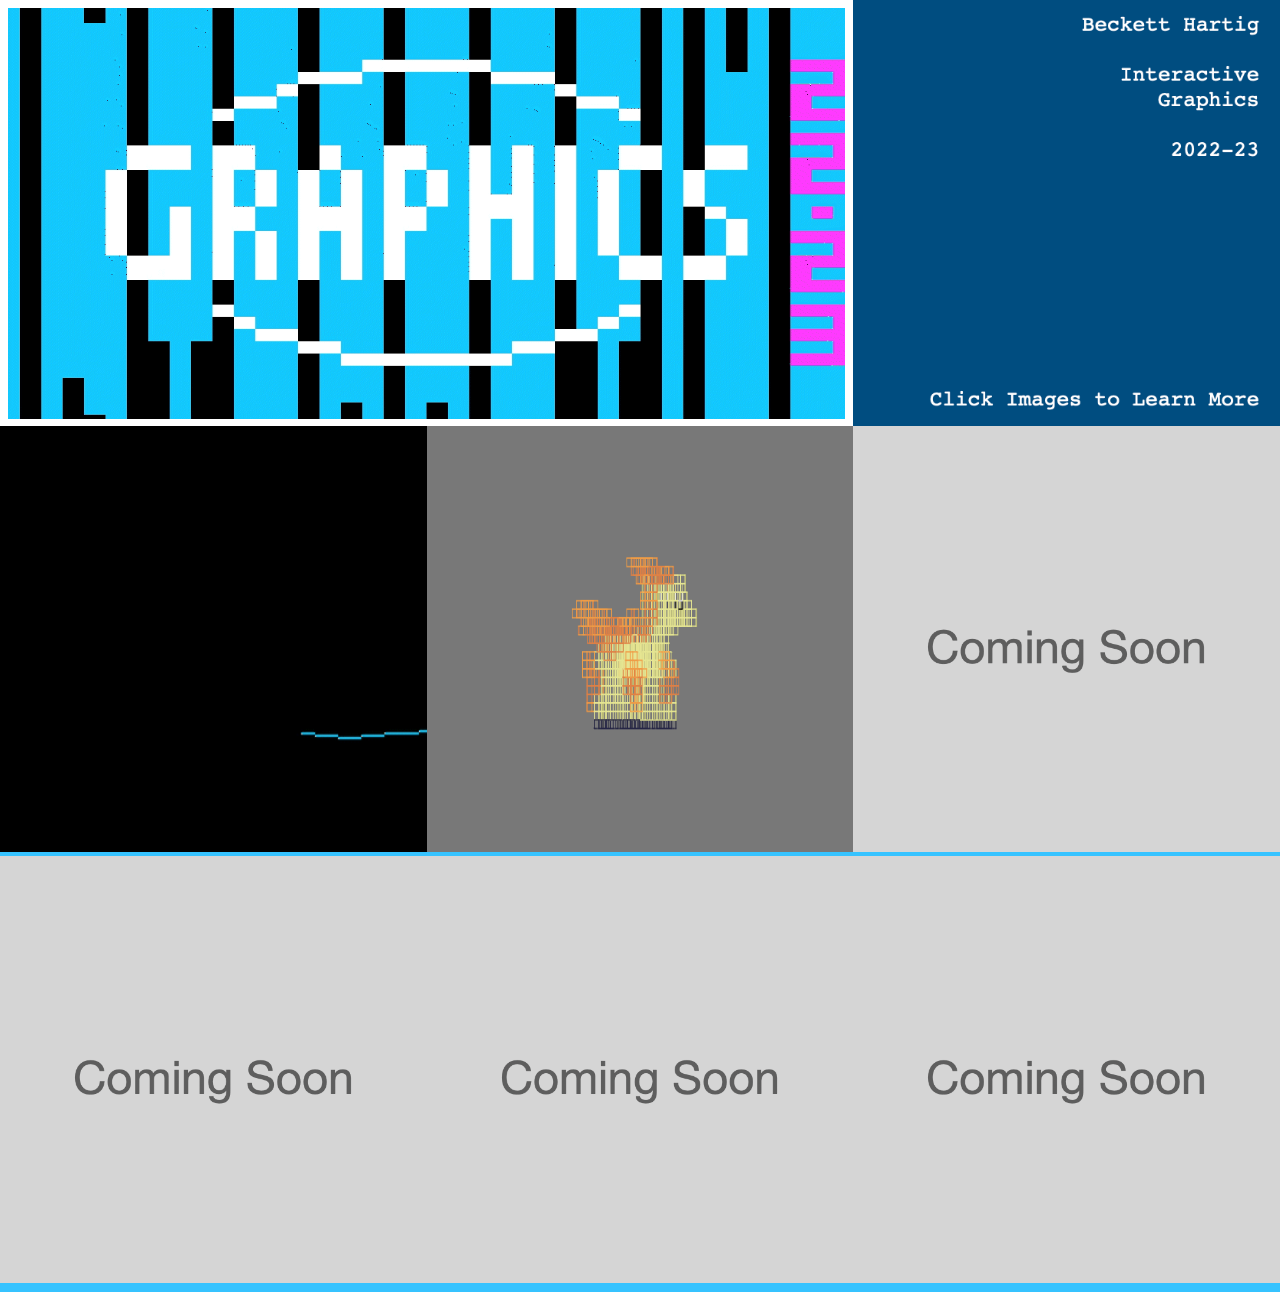
==== index.html @ b677a35a "Update index.html" ====
<!DOCTYPE html>
<html lang="en">
  <head>
    <meta charset="UTF-8">
    <meta name="viewport" content="width=device-width, initial-scale=1.0">
    <meta http-equiv="X-UA-Compatible" content="ie=edge">
    <title></title>
    <link rel="stylesheet" href="style.css">
  </head>
  <body>
    <a href="iglogo.html"><img src="graphicsgif_AdobeExpress.gif" width="66.6666666%"
    ><a href="index.html"><img src="Screen Shot 2023-01-12 at 8.29.24 PM.png" width="33.3333333%"
    ><a href="appleiianimation.html"><img src="recording_of_scroller_AdobeExpress.gif" width="33.3333333%"
    ><a href="ponyta.html"><img src="Ponyta - Beckett (1).gif" width="33.3333333%"
    ><a href="index.html"><img src="Screen Shot 2023-01-12 at 8.47.08 PM.png" width="33.3333333%"
    ><a href="index.html"><img src="Screen Shot 2023-01-12 at 8.47.08 PM.png" width="33.3333333%"
    ><a href="index.html"><img src="Screen Shot 2023-01-12 at 8.47.08 PM.png" width="33.3333333%"
    ><a href="index.html"><img src="Screen Shot 2023-01-12 at 8.47.08 PM.png" width="33.3333333%">
  </body>
</html>
---- style.css ----
* {
    margin: 0;
}

img[src="graphicsgif_AdobeExpress.gif"]:hover, img[src="recording_of_scroller_AdobeExpress.gif"]:hover, img[src="Ponyta - Beckett (1).gif"]:hover, img[src="Screen Shot 2023-01-12 at 8.47.08 PM.png"]:hover {
    outline: 8px solid white;
    outline-offset: -8px;
}

img[src="Screen Shot 2023-01-12 at 8.29.24 PM.png"]:hover {
    outline: 8px solid #AB00FE;
    outline-offset: -8px;
}

img[src="recording_of_scroller_AdobeExpress.gif"], img[src="Ponyta - Beckett (1).gif"], img[src="Screen Shot 2023-01-12 at 8.47.08 PM.png"] {
    position: relative;
    top:-5px;
}

body {
    background-color: #36c3ff;
    font-family: Copperplate, Papyrus, fantasy;
}
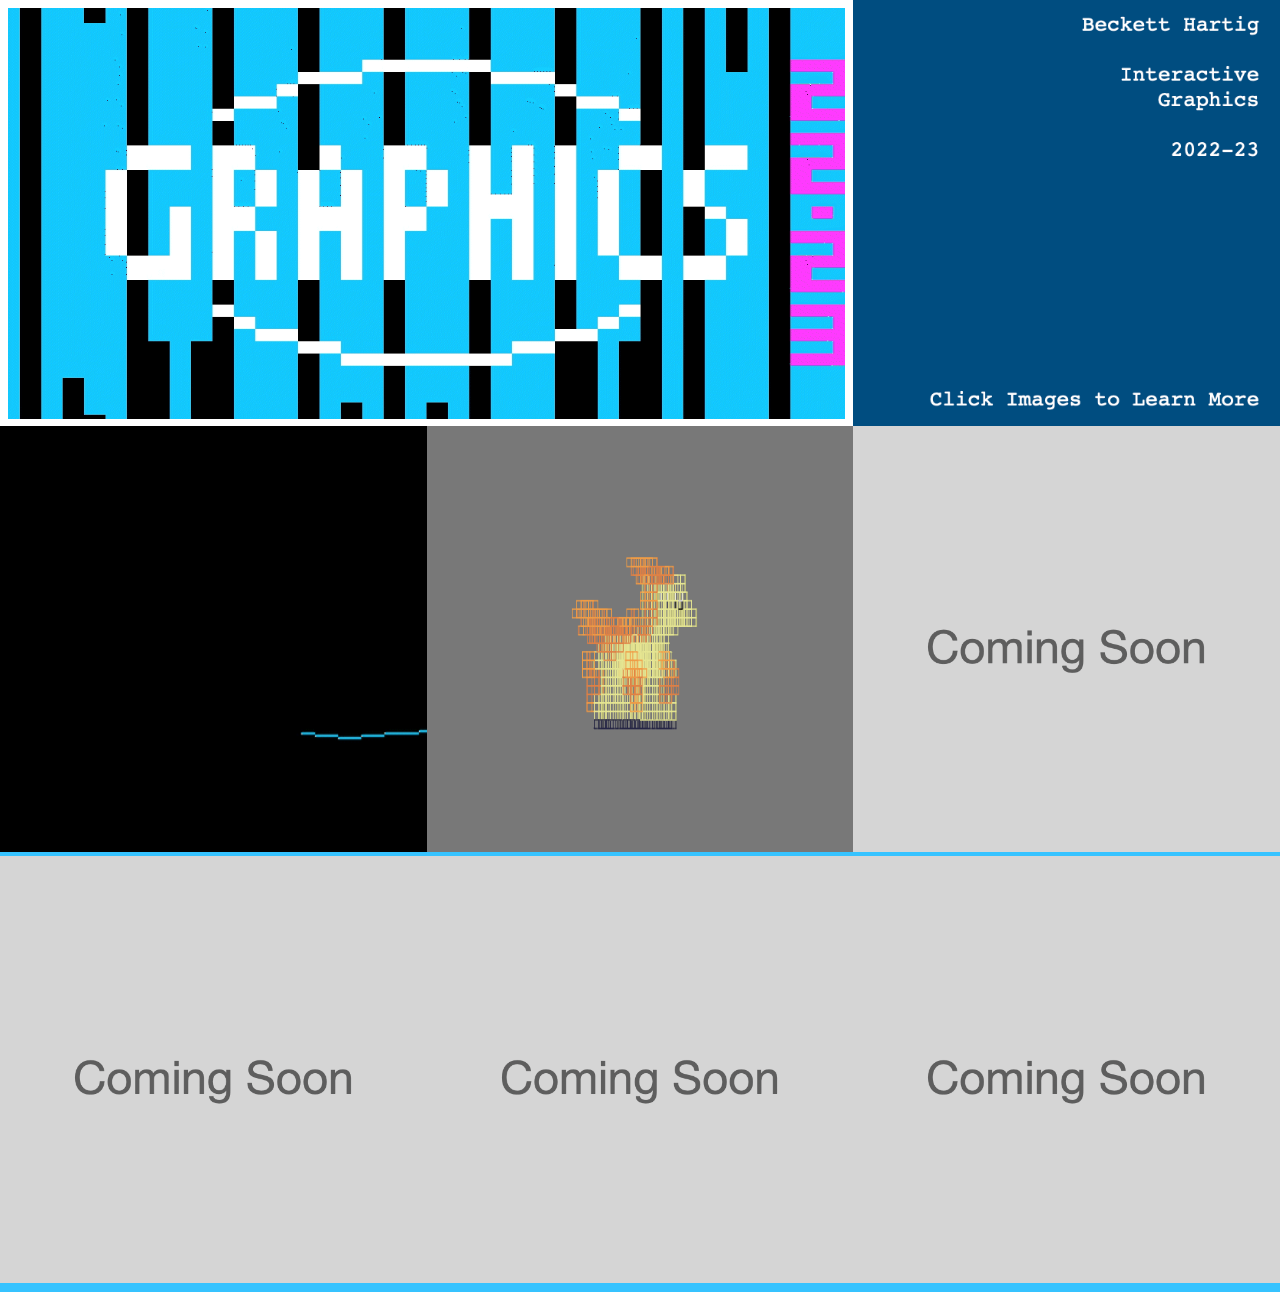
==== commit 7bffca86: "Update index.html" ====
--- a/index.html
+++ b/index.html
@@ -12,9 +12,9 @@
     ><a href="index.html"><img src="Screen Shot 2023-01-12 at 8.29.24 PM.png" width="33.3333333%"
     ><a href="appleiianimation.html"><img src="recording_of_scroller_AdobeExpress.gif" width="33.3333333%"
     ><a href="ponyta.html"><img src="Ponyta - Beckett (1).gif" width="33.3333333%"
-    ><a href="index.html"><img src="Screen Shot 2023-01-12 at 8.47.08 PM.png" width="33.3333333%"
-    ><a href="index.html"><img src="Screen Shot 2023-01-12 at 8.47.08 PM.png" width="33.3333333%"
-    ><a href="index.html"><img src="Screen Shot 2023-01-12 at 8.47.08 PM.png" width="33.3333333%"
-    ><a href="index.html"><img src="Screen Shot 2023-01-12 at 8.47.08 PM.png" width="33.3333333%">
+    ><a href="index.html"><img src="Screen Shot 2023-01-12 at 8.47.08 PM.png" class="rowtwo" width="33.3333333%"
+    ><a href="index.html"><img src="Screen Shot 2023-01-12 at 8.47.08 PM.png" class="rowthree" width="33.3333333%"
+    ><a href="index.html"><img src="Screen Shot 2023-01-12 at 8.47.08 PM.png" class="rowthree" width="33.3333333%"
+    ><a href="index.html"><img src="Screen Shot 2023-01-12 at 8.47.08 PM.png" class="rowthree" width="33.3333333%">
   </body>
 </html>
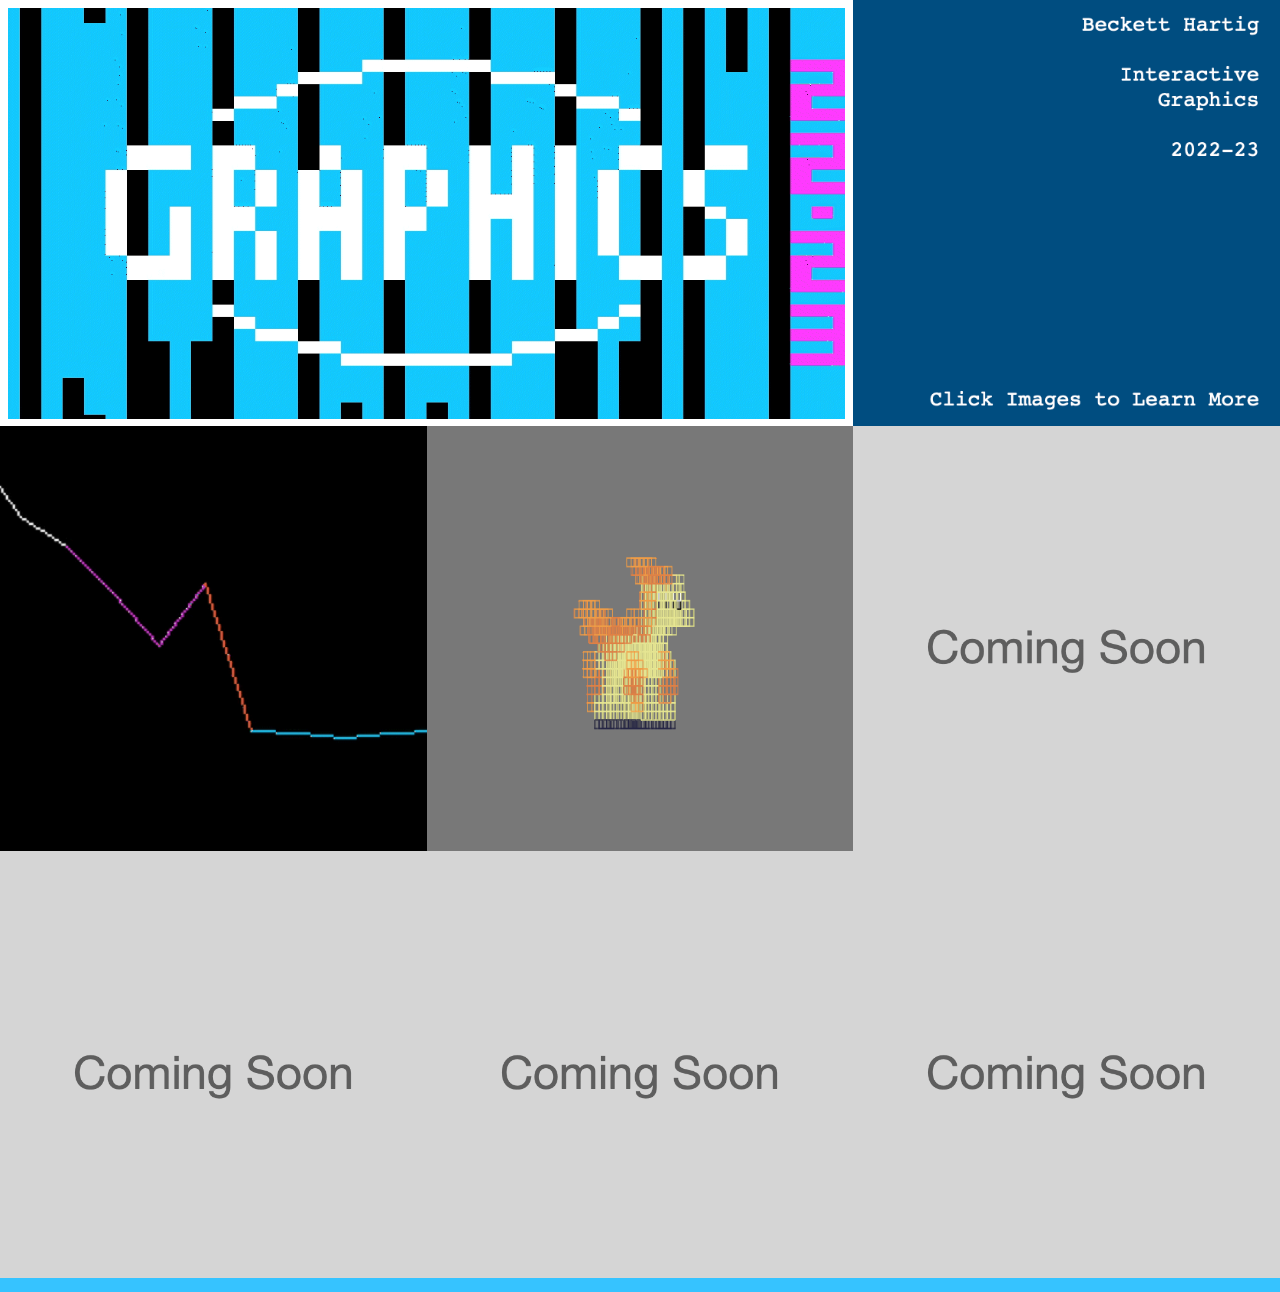
==== commit 9de5d7ad: "Update index.html" ====
--- a/index.html
+++ b/index.html
@@ -8,7 +8,7 @@
     <link rel="stylesheet" href="style.css">
   </head>
   <body>
-    <a href="iglogo.html"><img src="graphicsgif_AdobeExpress.gif" width="66.6666666%"
+    <a href="iglogo.html"><img src="graphicsgif_AdobeExpress.gif" class="homep" width="66.6666666%"
     ><a href="index.html"><img src="Screen Shot 2023-01-12 at 8.29.24 PM.png" width="33.3333333%"
     ><a href="appleiianimation.html"><img src="recording_of_scroller_AdobeExpress.gif" width="33.3333333%"
     ><a href="ponyta.html"><img src="Ponyta - Beckett (1).gif" width="33.3333333%"
--- a/style.css
+++ b/style.css
@@ -2,7 +2,7 @@
     margin: 0;
 }
 
-img[src="graphicsgif_AdobeExpress.gif"]:hover, img[src="recording_of_scroller_AdobeExpress.gif"]:hover, img[src="Ponyta - Beckett (1).gif"]:hover, img[src="Screen Shot 2023-01-12 at 8.47.08 PM.png"]:hover {
+img[src="graphicsgif_AdobeExpress.gif"].homep:hover, img[src="recording_of_scroller_AdobeExpress.gif"]:hover, img[src="Ponyta - Beckett (1).gif"]:hover, img[src="Screen Shot 2023-01-12 at 8.47.08 PM.png"]:hover, img[src="Screen Shot 2023-01-12 at 11.12.40 PM.png"]:hover {
     outline: 8px solid white;
     outline-offset: -8px;
 }
@@ -12,12 +12,16 @@
     outline-offset: -8px;
 }
 
-img[src="recording_of_scroller_AdobeExpress.gif"], img[src="Ponyta - Beckett (1).gif"], img[src="Screen Shot 2023-01-12 at 8.47.08 PM.png"] {
+img[src="recording_of_scroller_AdobeExpress.gif"], img[src="Ponyta - Beckett (1).gif"], img[src="Screen Shot 2023-01-12 at 8.47.08 PM.png"].rowtwo {
     position: relative;
     top:-5px;
 }
 
+img[src="Screen Shot 2023-01-12 at 8.47.08 PM.png"].rowthree {
+    position: relative;
+    top:-10px;
+}
+
 body {
     background-color: #36c3ff;
-    font-family: Copperplate, Papyrus, fantasy;
 }
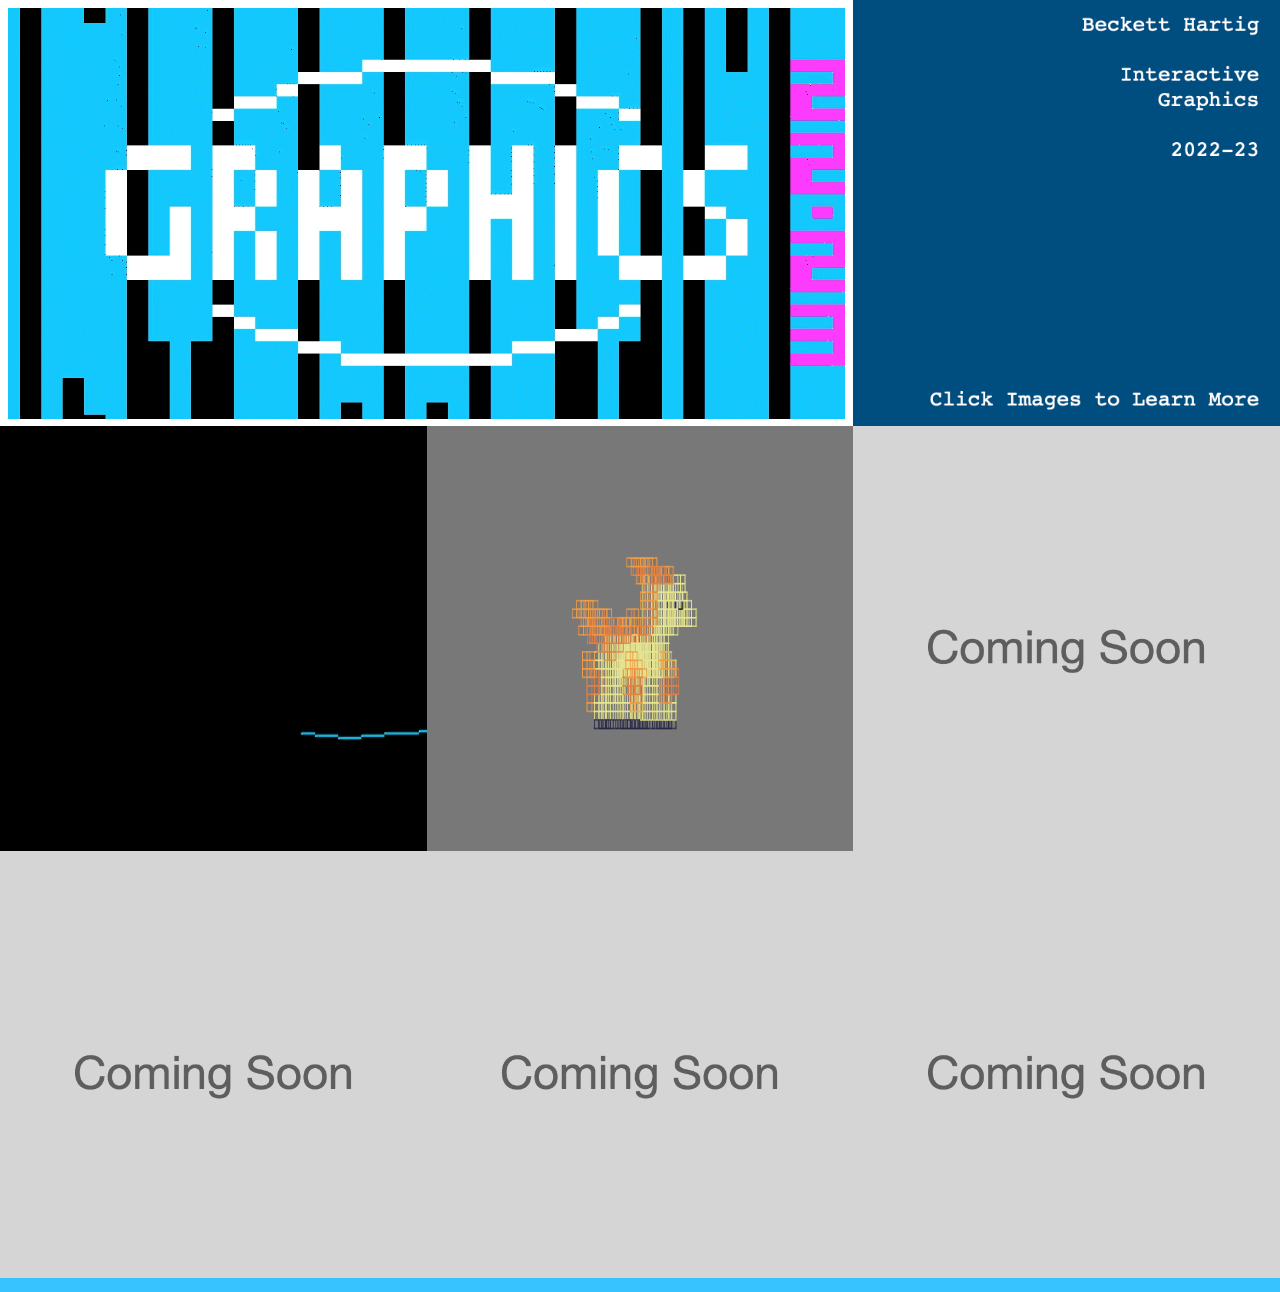
==== commit d93fd4d5: "Update index.html" ====
--- a/index.html
+++ b/index.html
@@ -7,14 +7,14 @@
     <title></title>
     <link rel="stylesheet" href="style.css">
   </head>
-  <body>
+  <body class="index">
     <a href="iglogo.html"><img src="graphicsgif_AdobeExpress.gif" class="homep" width="66.6666666%"
-    ><a href="index.html"><img src="Screen Shot 2023-01-12 at 8.29.24 PM.png" width="33.3333333%"
-    ><a href="appleiianimation.html"><img src="recording_of_scroller_AdobeExpress.gif" width="33.3333333%"
-    ><a href="ponyta.html"><img src="Ponyta - Beckett (1).gif" width="33.3333333%"
-    ><a href="index.html"><img src="Screen Shot 2023-01-12 at 8.47.08 PM.png" class="rowtwo" width="33.3333333%"
-    ><a href="index.html"><img src="Screen Shot 2023-01-12 at 8.47.08 PM.png" class="rowthree" width="33.3333333%"
-    ><a href="index.html"><img src="Screen Shot 2023-01-12 at 8.47.08 PM.png" class="rowthree" width="33.3333333%"
-    ><a href="index.html"><img src="Screen Shot 2023-01-12 at 8.47.08 PM.png" class="rowthree" width="33.3333333%">
+    ></a><a href="index.html"><img src="Screen Shot 2023-01-12 at 8.29.24 PM.png" width="33.3333333%"
+    ></a><a href="appleiianimation.html"><img src="recording_of_scroller_AdobeExpress.gif" width="33.3333333%"
+    ></a><a href="ponyta.html"><img src="Ponyta - Beckett (1).gif" width="33.3333333%"
+    ></a><a href="index.html"><img src="Screen Shot 2023-01-12 at 8.47.08 PM.png" class="rowtwo" width="33.3333333%"
+    ></a><a href="index.html"><img src="Screen Shot 2023-01-12 at 8.47.08 PM.png" class="rowthree" width="33.3333333%"
+    ></a><a href="index.html"><img src="Screen Shot 2023-01-12 at 8.47.08 PM.png" class="rowthree" width="33.3333333%"
+    ></a><a href="index.html"><img src="Screen Shot 2023-01-12 at 8.47.08 PM.png" class="rowthree" width="33.3333333%"></a>
   </body>
 </html>
--- a/style.css
+++ b/style.css
@@ -2,7 +2,7 @@
     margin: 0;
 }
 
-img[src="graphicsgif_AdobeExpress.gif"].homep:hover, img[src="recording_of_scroller_AdobeExpress.gif"]:hover, img[src="Ponyta - Beckett (1).gif"]:hover, img[src="Screen Shot 2023-01-12 at 8.47.08 PM.png"]:hover, img[src="Screen Shot 2023-01-12 at 11.12.40 PM.png"]:hover {
+img[src="graphicsgif_AdobeExpress.gif"].homep:hover, img[src="recording_of_scroller_AdobeExpress.gif"]:hover, img[src="Ponyta - Beckett (1).gif"]:hover, img[src="Screen Shot 2023-01-12 at 8.47.08 PM.png"]:hover, img[src="Screen Shot 2023-01-12 at 11.12.40 PM.png"]:hover, img[src="Screen Shot 2023-01-12 at 9.52.47 PM.png"]:hover {
     outline: 8px solid white;
     outline-offset: -8px;
 }
@@ -14,14 +14,54 @@
 
 img[src="recording_of_scroller_AdobeExpress.gif"], img[src="Ponyta - Beckett (1).gif"], img[src="Screen Shot 2023-01-12 at 8.47.08 PM.png"].rowtwo {
     position: relative;
-    top:-5px;
+    top: -5px;
 }
 
 img[src="Screen Shot 2023-01-12 at 8.47.08 PM.png"].rowthree {
     position: relative;
-    top:-10px;
+    top: -10px;
+}
+
+img[src="Screen Shot 2023-01-12 at 9.52.47 PM.png"] {
+    position: relative;
+    left: 33.3333333%;
+}
+
+canvas {
+    position: absolute;
+    top: -1px;
+}
+
+body.index, body.ponyta, body.iglogo, body.appleiianimation {
+    background-color: #36c3ff;
+    color: white;
 }
 
 body {
-    background-color: #36c3ff;
+    font-family: "Helvetica Neue";
 }
+
+body.rawcode {
+    padding: 10px 10px;
+}
+
+body.index {
+    height: 100vw;
+}
+
+body.ponyta, body.iglogo, body.appleiianimation {
+    height: 100vh;
+}
+
+a {
+    color: #00008B;
+    text-decoration: none;
+}
+
+.blurb {
+    position: relative;
+    top: -5px;
+    border: 16px solid #00008B;
+    height: calc(100vh - 100vw/3 - 41px);
+    padding: 5px 12px;
+}
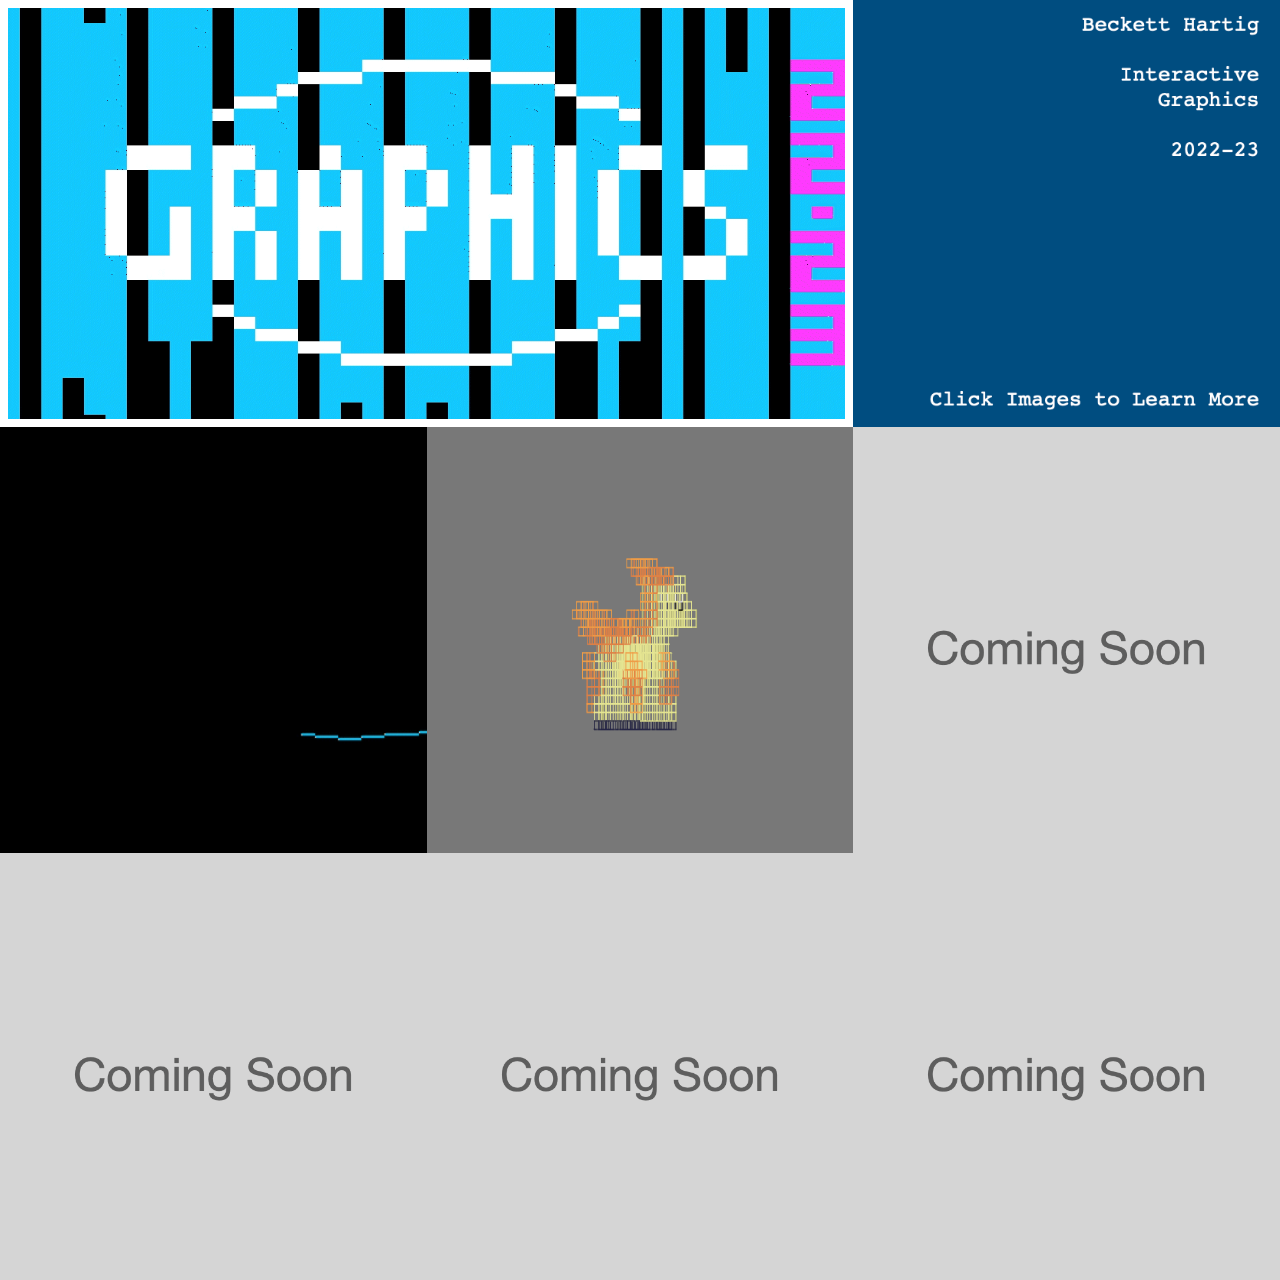
==== commit 8bd6c7a9: "Update index.html" ====
--- a/index.html
+++ b/index.html
@@ -12,7 +12,7 @@
     ></a><a href="index.html"><img src="Screen Shot 2023-01-12 at 8.29.24 PM.png" width="33.3333333%"
     ></a><a href="appleiianimation.html"><img src="recording_of_scroller_AdobeExpress.gif" width="33.3333333%"
     ></a><a href="ponyta.html"><img src="Ponyta - Beckett (1).gif" width="33.3333333%"
-    ></a><a href="index.html"><img src="Screen Shot 2023-01-12 at 8.47.08 PM.png" class="rowtwo" width="33.3333333%"
+    ></a><a href="solarSystem.html"><img src="Screen Shot 2023-01-12 at 8.47.08 PM.png" width="33.3333333%"
     ></a><a href="index.html"><img src="Screen Shot 2023-01-12 at 8.47.08 PM.png" class="rowthree" width="33.3333333%"
     ></a><a href="index.html"><img src="Screen Shot 2023-01-12 at 8.47.08 PM.png" class="rowthree" width="33.3333333%"
     ></a><a href="index.html"><img src="Screen Shot 2023-01-12 at 8.47.08 PM.png" class="rowthree" width="33.3333333%"></a>
--- a/style.css
+++ b/style.css
@@ -1,5 +1,6 @@
 * {
     margin: 0;
+    vertical-align: top;
 }
 
 img[src="graphicsgif_AdobeExpress.gif"].homep:hover, img[src="recording_of_scroller_AdobeExpress.gif"]:hover, img[src="Ponyta - Beckett (1).gif"]:hover, img[src="Screen Shot 2023-01-12 at 8.47.08 PM.png"]:hover, img[src="Screen Shot 2023-01-12 at 11.12.40 PM.png"]:hover, img[src="Screen Shot 2023-01-12 at 9.52.47 PM.png"]:hover {
@@ -10,16 +11,6 @@
 img[src="Screen Shot 2023-01-12 at 8.29.24 PM.png"]:hover {
     outline: 8px solid #AB00FE;
     outline-offset: -8px;
-}
-
-img[src="recording_of_scroller_AdobeExpress.gif"], img[src="Ponyta - Beckett (1).gif"], img[src="Screen Shot 2023-01-12 at 8.47.08 PM.png"].rowtwo {
-    position: relative;
-    top: -5px;
-}
-
-img[src="Screen Shot 2023-01-12 at 8.47.08 PM.png"].rowthree {
-    position: relative;
-    top: -10px;
 }
 
 img[src="Screen Shot 2023-01-12 at 9.52.47 PM.png"] {
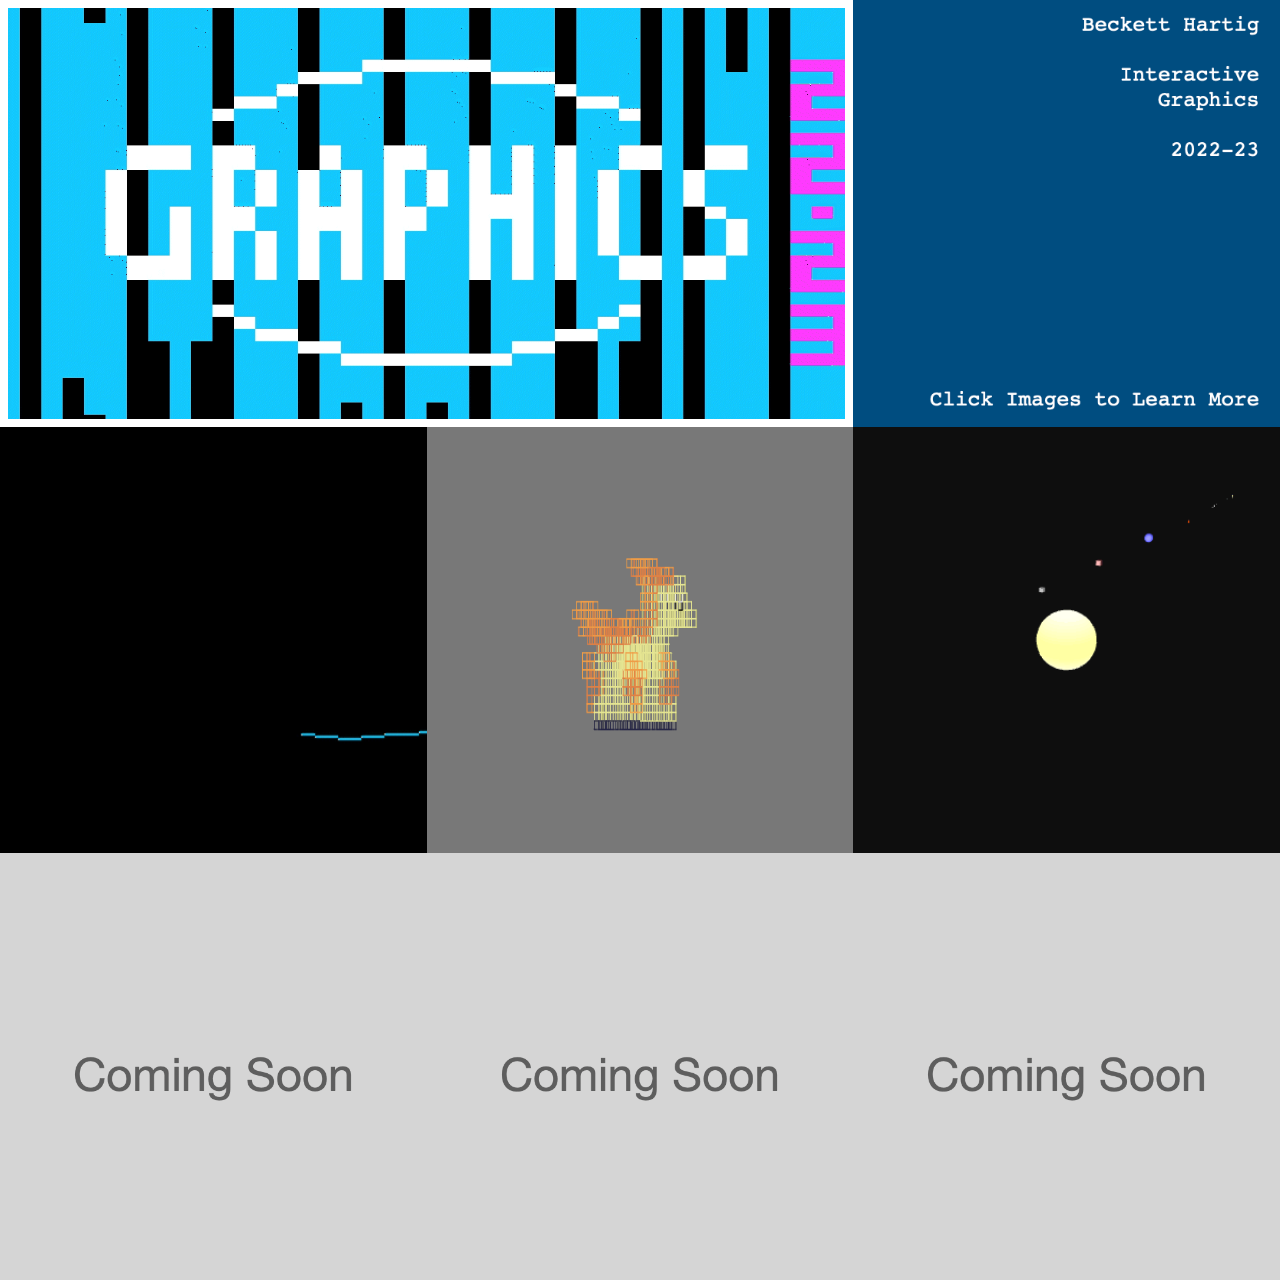
==== commit 8b44596c: "Update index.html" ====
--- a/index.html
+++ b/index.html
@@ -12,9 +12,9 @@
     ></a><a href="index.html"><img src="Screen Shot 2023-01-12 at 8.29.24 PM.png" width="33.3333333%"
     ></a><a href="appleiianimation.html"><img src="recording_of_scroller_AdobeExpress.gif" width="33.3333333%"
     ></a><a href="ponyta.html"><img src="Ponyta - Beckett (1).gif" width="33.3333333%"
-    ></a><a href="solarSystem.html"><img src="Screen Shot 2023-01-12 at 8.47.08 PM.png" width="33.3333333%"
-    ></a><a href="index.html"><img src="Screen Shot 2023-01-12 at 8.47.08 PM.png" class="rowthree" width="33.3333333%"
-    ></a><a href="index.html"><img src="Screen Shot 2023-01-12 at 8.47.08 PM.png" class="rowthree" width="33.3333333%"
-    ></a><a href="index.html"><img src="Screen Shot 2023-01-12 at 8.47.08 PM.png" class="rowthree" width="33.3333333%"></a>
+    ></a><a href="solarSystem.html"><img src="solarSystem (2).gif" width="33.3333333%"
+    ></a><a href="index.html"><img src="Screen Shot 2023-01-12 at 8.47.08 PM.png" width="33.3333333%"
+    ></a><a href="index.html"><img src="Screen Shot 2023-01-12 at 8.47.08 PM.png" width="33.3333333%"
+    ></a><a href="index.html"><img src="Screen Shot 2023-01-12 at 8.47.08 PM.png" width="33.3333333%"></a>
   </body>
 </html>
--- a/style.css
+++ b/style.css
@@ -18,12 +18,7 @@
     left: 33.3333333%;
 }
 
-canvas {
-    position: absolute;
-    top: -1px;
-}
-
-body.index, body.ponyta, body.iglogo, body.appleiianimation {
+body.index, body.ponyta, body.iglogo, body.appleiianimation, body.solarSystem {
     background-color: #36c3ff;
     color: white;
 }
@@ -40,7 +35,7 @@
     height: 100vw;
 }
 
-body.ponyta, body.iglogo, body.appleiianimation {
+body.ponyta, body.iglogo, body.appleiianimation, body.solarSystem {
     height: 100vh;
 }
 
@@ -50,9 +45,12 @@
 }
 
 .blurb {
-    position: relative;
-    top: -5px;
     border: 16px solid #00008B;
     height: calc(100vh - 100vw/3 - 41px);
     padding: 5px 12px;
 }
+
+canvas {
+    position: absolute;
+    top: 0px;
+}
